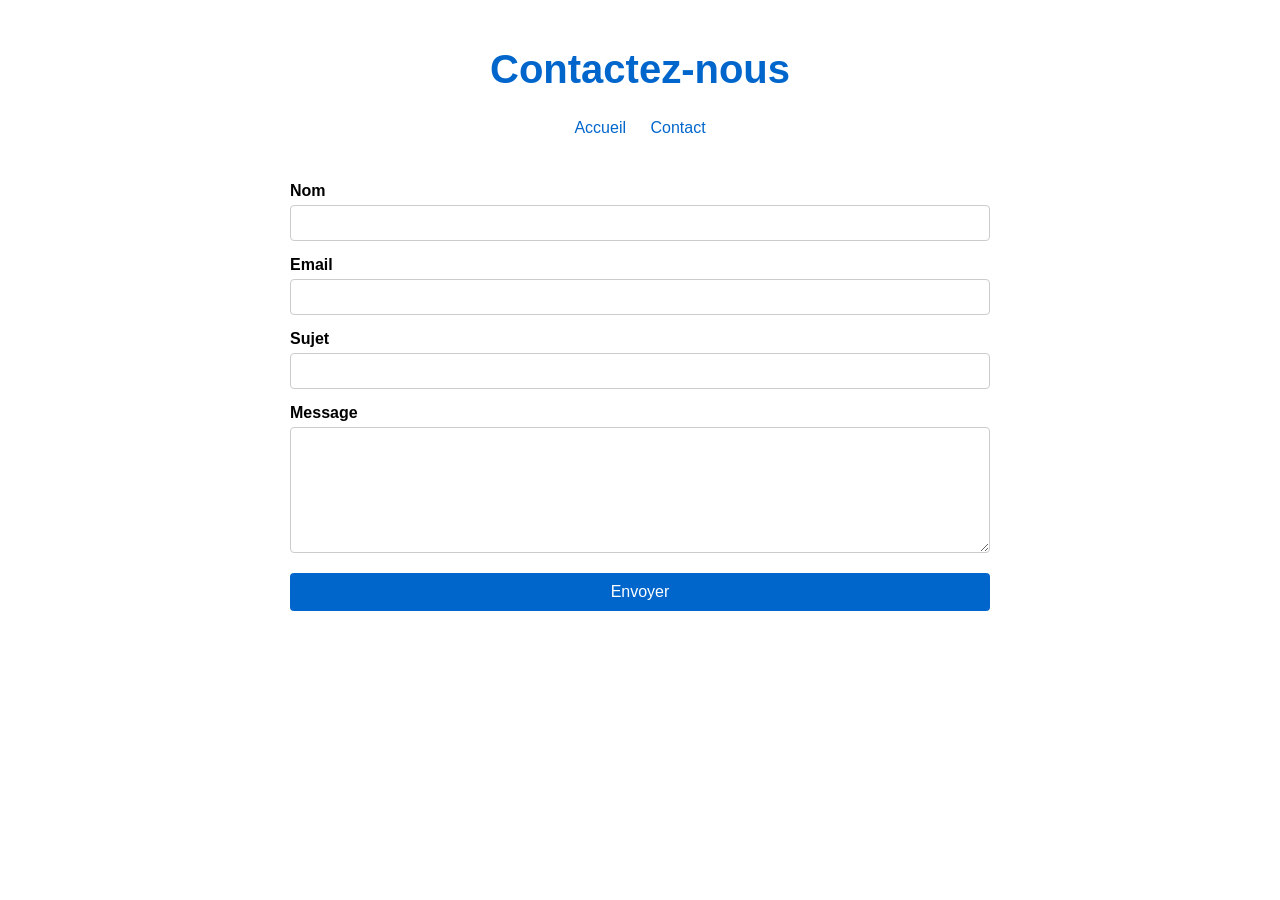
==== contact.html @ 63849e3e "ajout page contact nom/email" ====
<!DOCTYPE html>
<html lang="fr">
<head>
  <meta charset="UTF-8">
  <meta name="viewport" content="width=device-width, initial-scale=1.0">
  <title>Contact</title>
  <link rel="stylesheet" href="css/ligne.css">
</head>
<body>
  <h1>Contactez-nous</h1>

  <nav>
    <a href="index.html">Accueil</a>
    <a href="contact.html">Contact</a>
  </nav>

  <form action="#" method="post">
    <label for="nom">Nom</label>
    <input type="text" id="nom" name="nom" required>

    <label for="email">Email</label>
    <input type="email" id="email" name="email" required>

    <label for="sujet">Sujet</label>
    <input type="text" id="sujet" name="sujet">

    <label for="message">Message</label>
    <textarea id="message" name="message" rows="6" required></textarea>

    <button type="submit">Envoyer</button>
  </form>
</body>
</html>
---- css/ligne.css ----
h1 {
  color: #0066cc;
  font-family: Arial, sans-serif;
  font-size: 2.5em;
  font-weight: bold;
  text-align: center;
}

body {
  font-family: Arial, sans-serif;
  margin: 0 auto;
  padding: 20px;
  max-width: 700px;
}

nav {
  text-align: center;
  margin-bottom: 30px;
}

nav a {
  color: #0066cc;
  text-decoration: none;
  margin: 0 10px;
}

nav a:hover {
  text-decoration: underline;
}

form {
  display: flex;
  flex-direction: column;
}

label {
  margin-top: 15px;
  font-weight: bold;
}

input,
textarea {
  padding: 8px;
  margin-top: 5px;
  border: 1px solid #ccc;
  border-radius: 4px;
  font-family: inherit;
  font-size: 1em;
}

input:focus,
textarea:focus {
  outline: none;
  border-color: #0066cc;
}

button {
  margin-top: 20px;
  padding: 10px;
  background-color: #0066cc;
  color: #fff;
  border: none;
  border-radius: 4px;
  font-size: 1em;
  cursor: pointer;
}

button:hover {
  background-color: #005bb5;
}
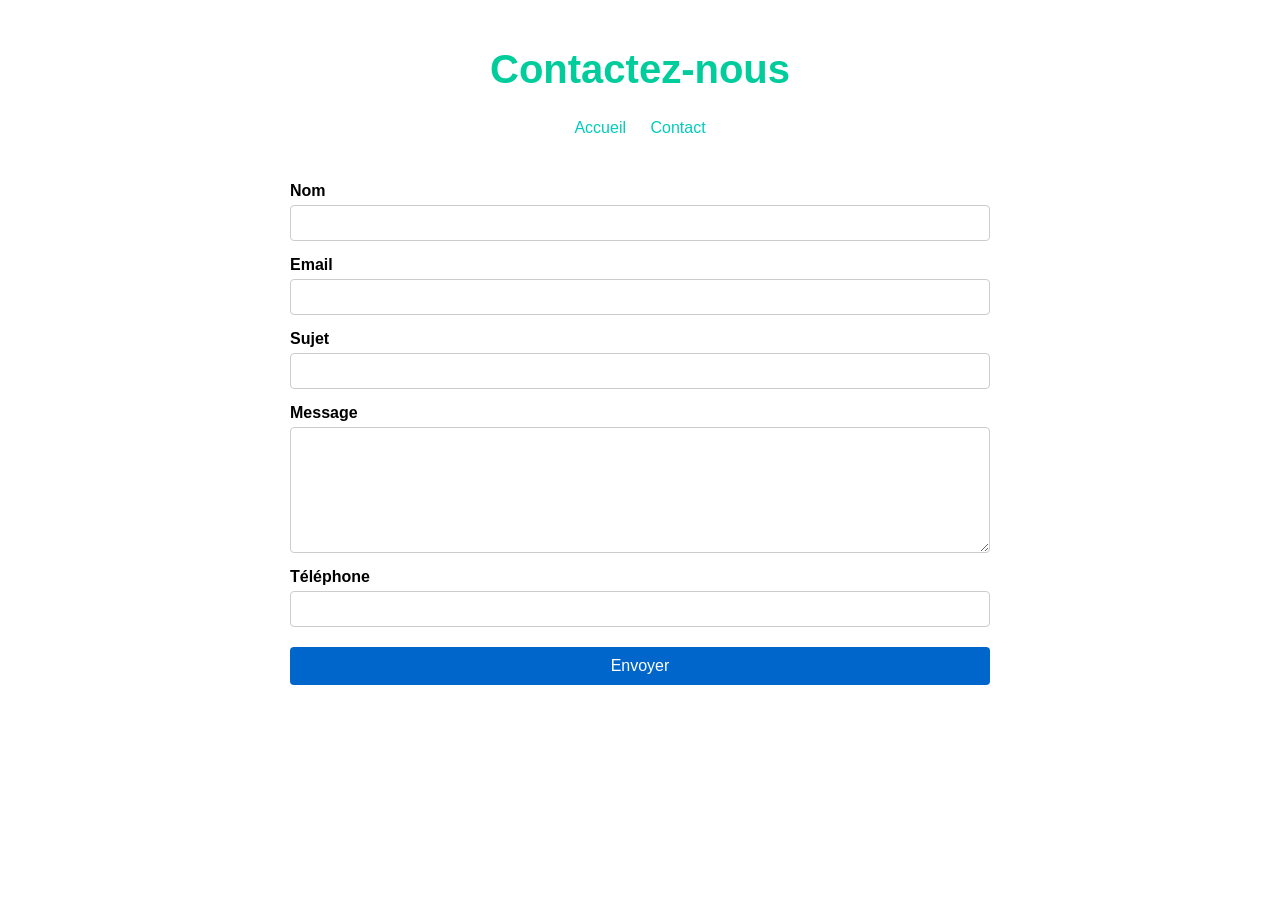
==== commit 20f68462: "ajout du menu tel" ====
--- a/contact.html
+++ b/contact.html
@@ -27,6 +27,9 @@
     <label for="message">Message</label>
     <textarea id="message" name="message" rows="6" required></textarea>
 
+    <label for="tel">Téléphone</label>
+    <input type="tel" id="tel" name="tel">
+
     <button type="submit">Envoyer</button>
   </form>
 </body>
--- a/css/ligne.css
+++ b/css/ligne.css
@@ -1,5 +1,5 @@
 h1 {
-  color: #0066cc;
+  color: #00cc9c;
   font-family: Arial, sans-serif;
   font-size: 2.5em;
   font-weight: bold;
@@ -19,7 +19,7 @@
 }
 
 nav a {
-  color: #0066cc;
+  color: #00ccbb;
   text-decoration: none;
   margin: 0 10px;
 }
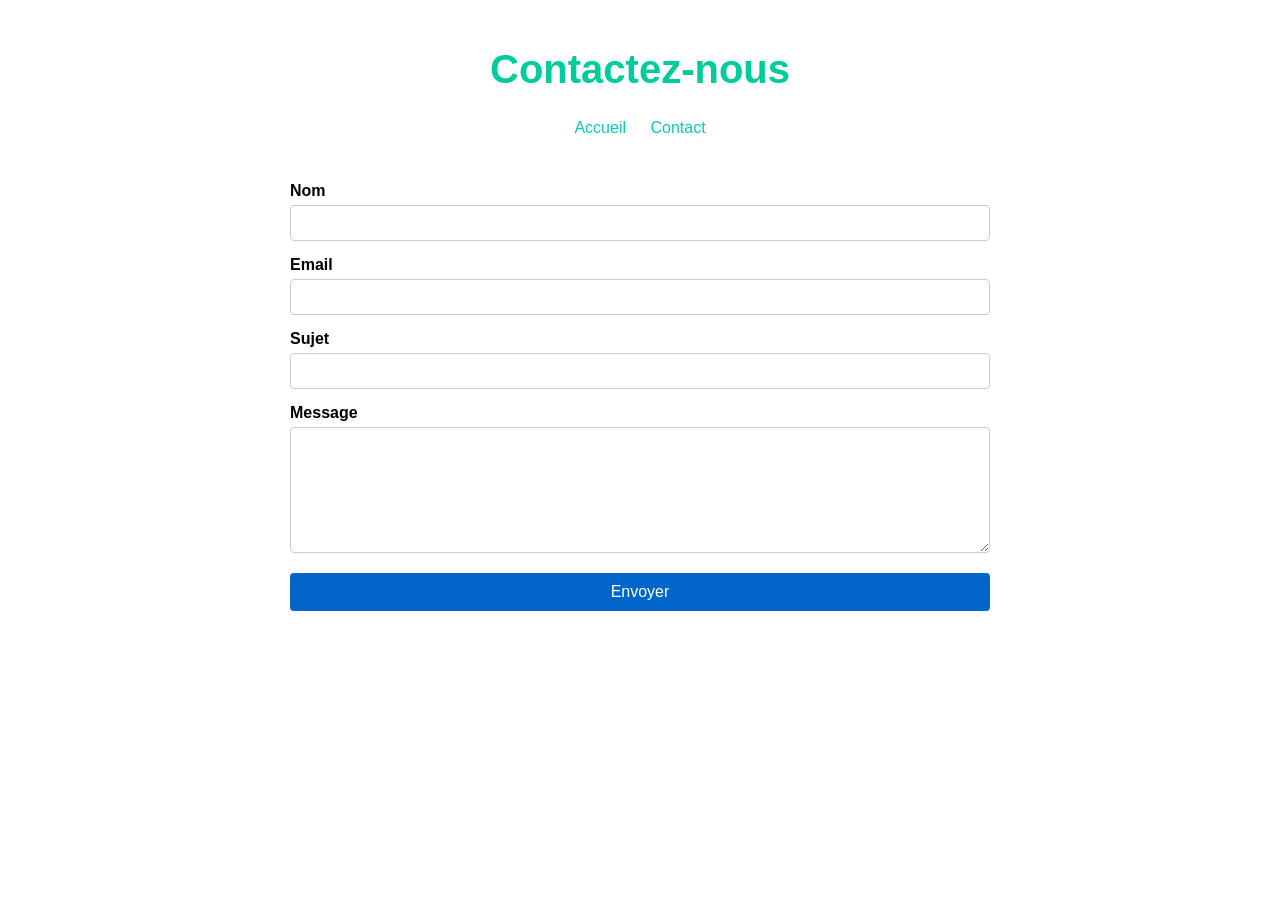
==== commit e7f972db: "resolution de conflit" ====
--- a/contact.html
+++ b/contact.html
@@ -9,7 +9,7 @@
 <body>
   <h1>Contactez-nous</h1>
 
-  <nav>
+  <nav class="menu">
     <a href="index.html">Accueil</a>
     <a href="contact.html">Contact</a>
   </nav>
@@ -27,10 +27,7 @@
     <label for="message">Message</label>
     <textarea id="message" name="message" rows="6" required></textarea>
 
-    <label for="tel">Téléphone</label>
-    <input type="tel" id="tel" name="tel">
-
-    <button type="submit">Envoyer</button>
+      <button type="submit">Envoyer</button>
   </form>
 </body>
 </html>
--- a/css/ligne.css
+++ b/css/ligne.css
@@ -68,3 +68,11 @@
 button:hover {
   background-color: #005bb5;
 }
+.footer-sombre {
+  background-color: #333;
+  color: white;
+  text-align: center;
+  padding: 15px;
+  margin-top: 30px;
+  border-radius: 4px;
+}
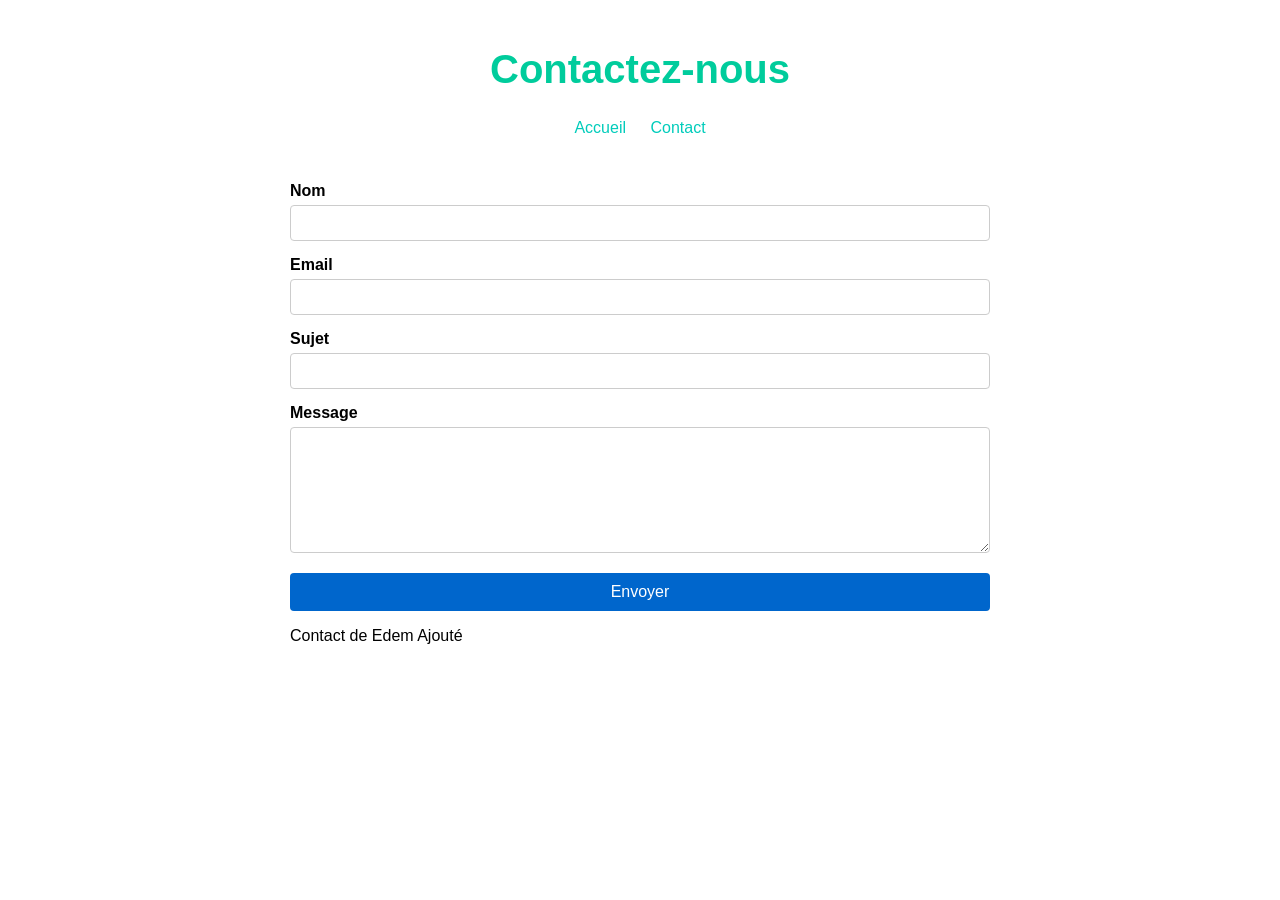
==== commit 62c8982a: "Ajout de mon contact" ====
--- a/contact.html
+++ b/contact.html
@@ -9,7 +9,7 @@
 <body>
   <h1>Contactez-nous</h1>
 
-  <nav class="menu">
+  <nav>
     <a href="index.html">Accueil</a>
     <a href="contact.html">Contact</a>
   </nav>
@@ -27,7 +27,8 @@
     <label for="message">Message</label>
     <textarea id="message" name="message" rows="6" required></textarea>
 
-      <button type="submit">Envoyer</button>
+    <button type="submit">Envoyer</button>
   </form>
+  <p>Contact de Edem Ajouté</p>
 </body>
 </html>
